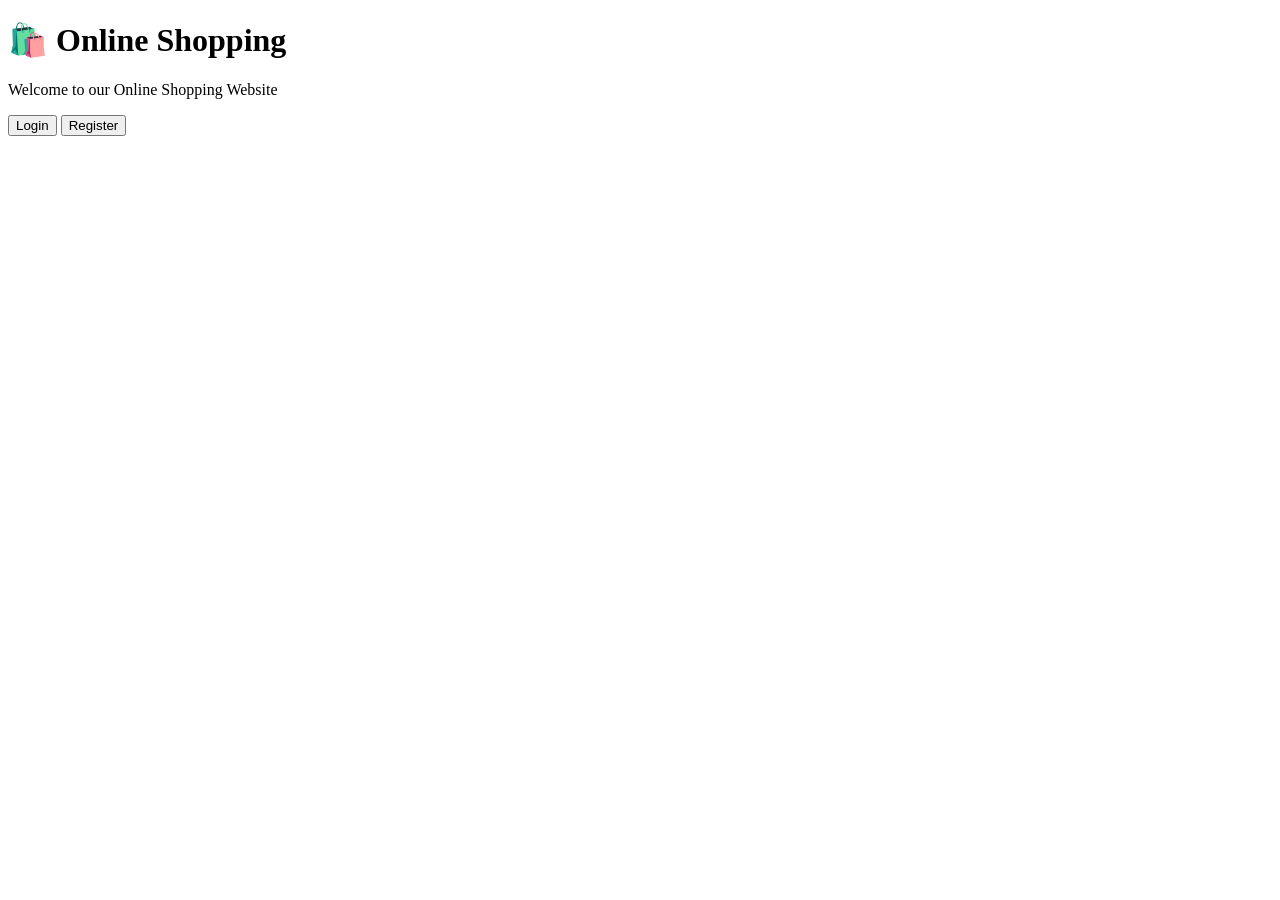
==== index.html @ efdbbde6 "Initial project setup" ====
<!DOCTYPE html>
<html>
<head>
    <title>Online Shopping</title>
</head>

<body>

    <h1>🛍️ Online Shopping</h1>

    <p>Welcome to our Online Shopping Website</p>

    <button>Login</button>
    <button>Register</button>

</body>
</html>
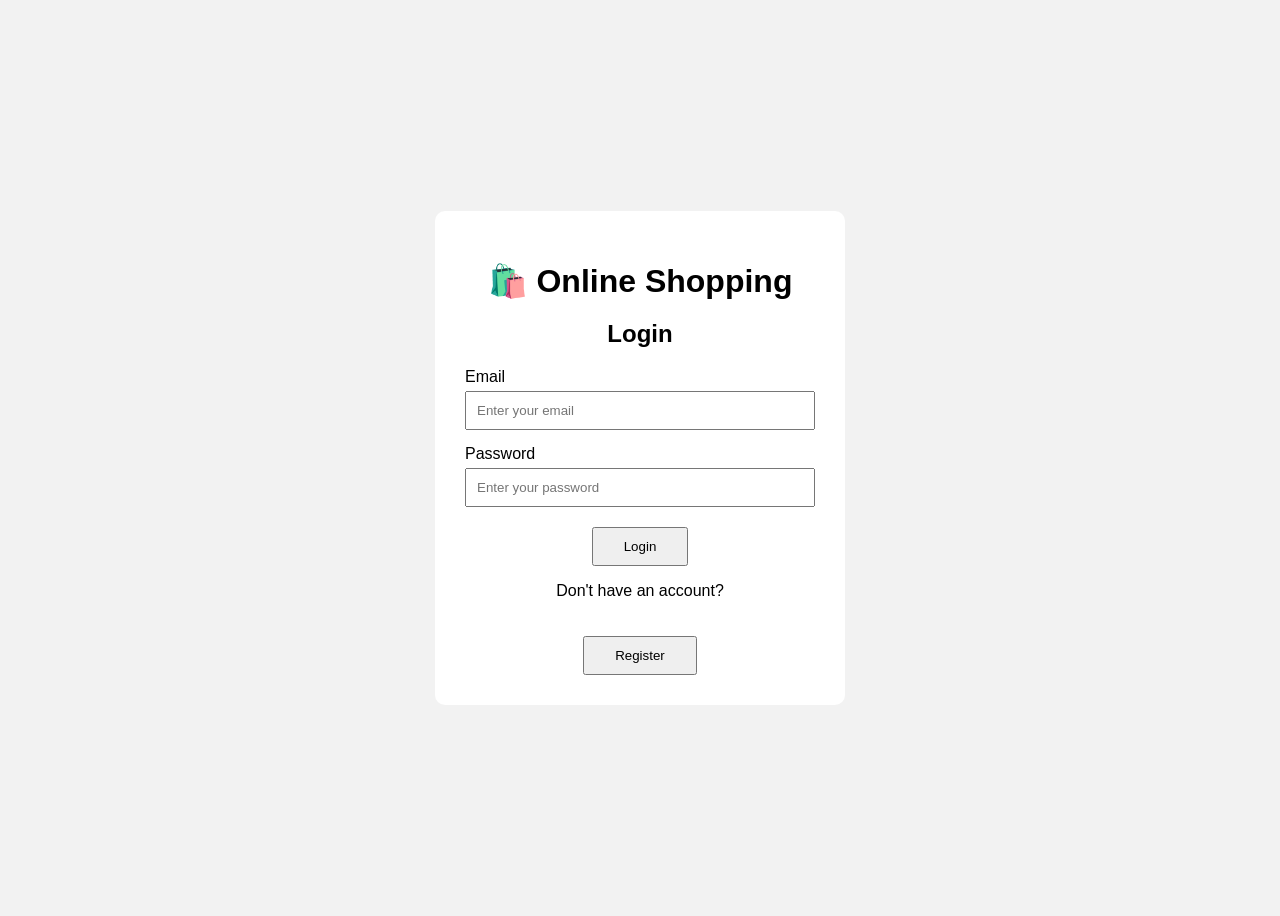
==== commit 0ab0cf19: "Create login page" ====
--- a/index.html
+++ b/index.html
@@ -1,17 +1,31 @@
 <!DOCTYPE html>
 <html>
 <head>
-    <title>Online Shopping</title>
+    <title>Online Shopping - Login</title>
+    <link rel="stylesheet" href="style.css">
 </head>
 
 <body>
 
-    <h1>🛍️ Online Shopping</h1>
+    <div class="login-container">
 
-    <p>Welcome to our Online Shopping Website</p>
+        <h1>🛍️ Online Shopping</h1>
+        <h2>Login</h2>
 
-    <button>Login</button>
-    <button>Register</button>
+        <form>
+            <label>Email</label>
+            <input type="email" placeholder="Enter your email">
+
+            <label>Password</label>
+            <input type="password" placeholder="Enter your password">
+
+            <button type="submit">Login</button>
+        </form>
+
+        <p>Don't have an account?</p>
+        <button class="register-btn">Register</button>
+
+    </div>
 
 </body>
 </html>
--- a/style.css
+++ b/style.css
@@ -0,0 +1,39 @@
+body {
+    font-family: Arial, sans-serif;
+    background-color: #f2f2f2;
+    display: flex;
+    justify-content: center;
+    align-items: center;
+    height: 100vh;
+}
+
+.login-container {
+    background-color: white;
+    padding: 30px;
+    width: 350px;
+    text-align: center;
+    border-radius: 10px;
+}
+
+h1 {
+    margin-bottom: 10px;
+}
+
+label {
+    display: block;
+    text-align: left;
+    margin-top: 15px;
+}
+
+input {
+    width: 100%;
+    padding: 10px;
+    margin-top: 5px;
+    box-sizing: border-box;
+}
+
+button {
+    margin-top: 20px;
+    padding: 10px 30px;
+    cursor: pointer;
+}
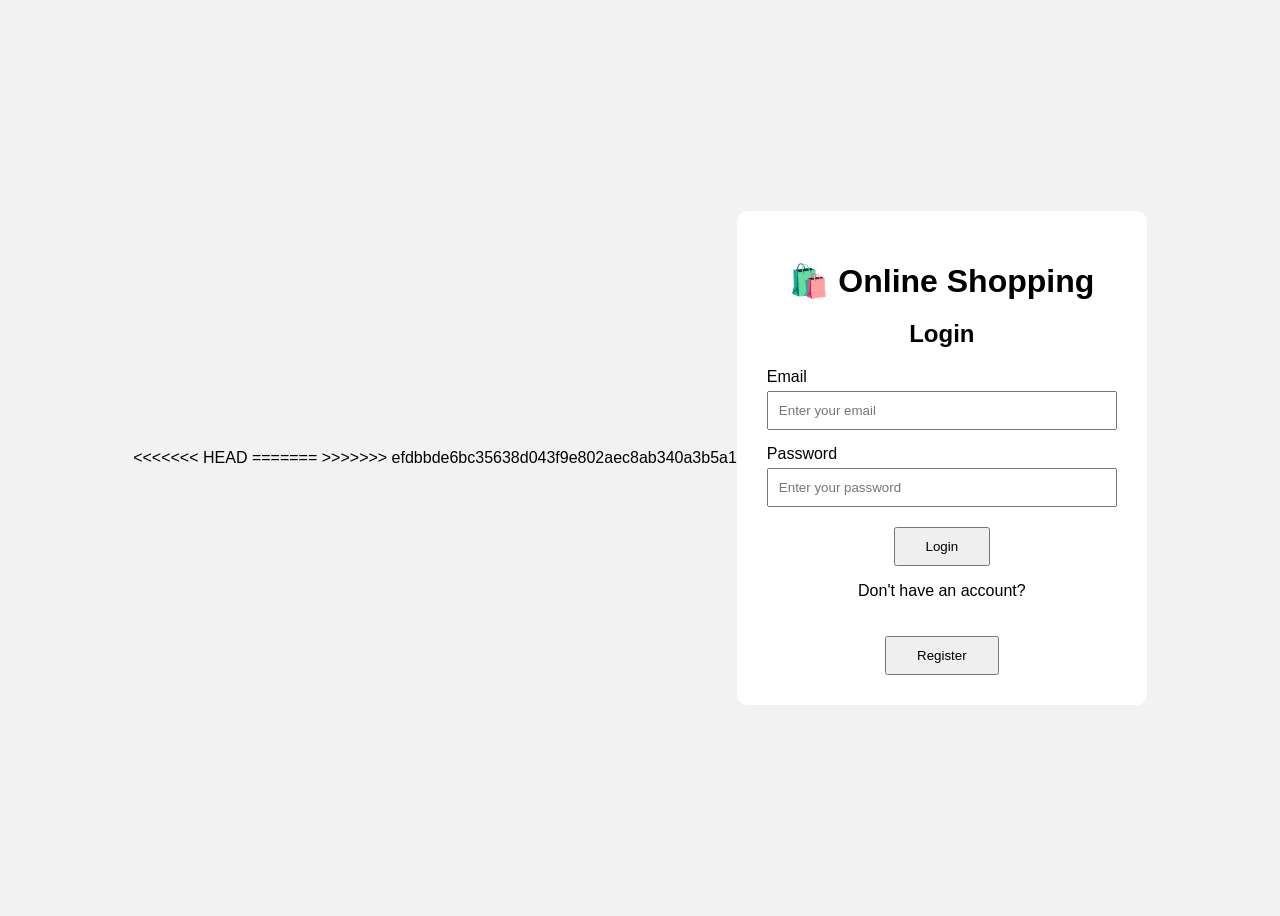
==== commit 0e888dfa: "Resolve merge conflict" ====
--- a/index.html
+++ b/index.html
@@ -1,8 +1,12 @@
 <!DOCTYPE html>
 <html>
 <head>
+<<<<<<< HEAD
     <title>Online Shopping - Login</title>
     <link rel="stylesheet" href="style.css">
+=======
+    <title>Online Shopping</title>
+>>>>>>> efdbbde6bc35638d043f9e802aec8ab340a3b5a1
 </head>
 
 <body>
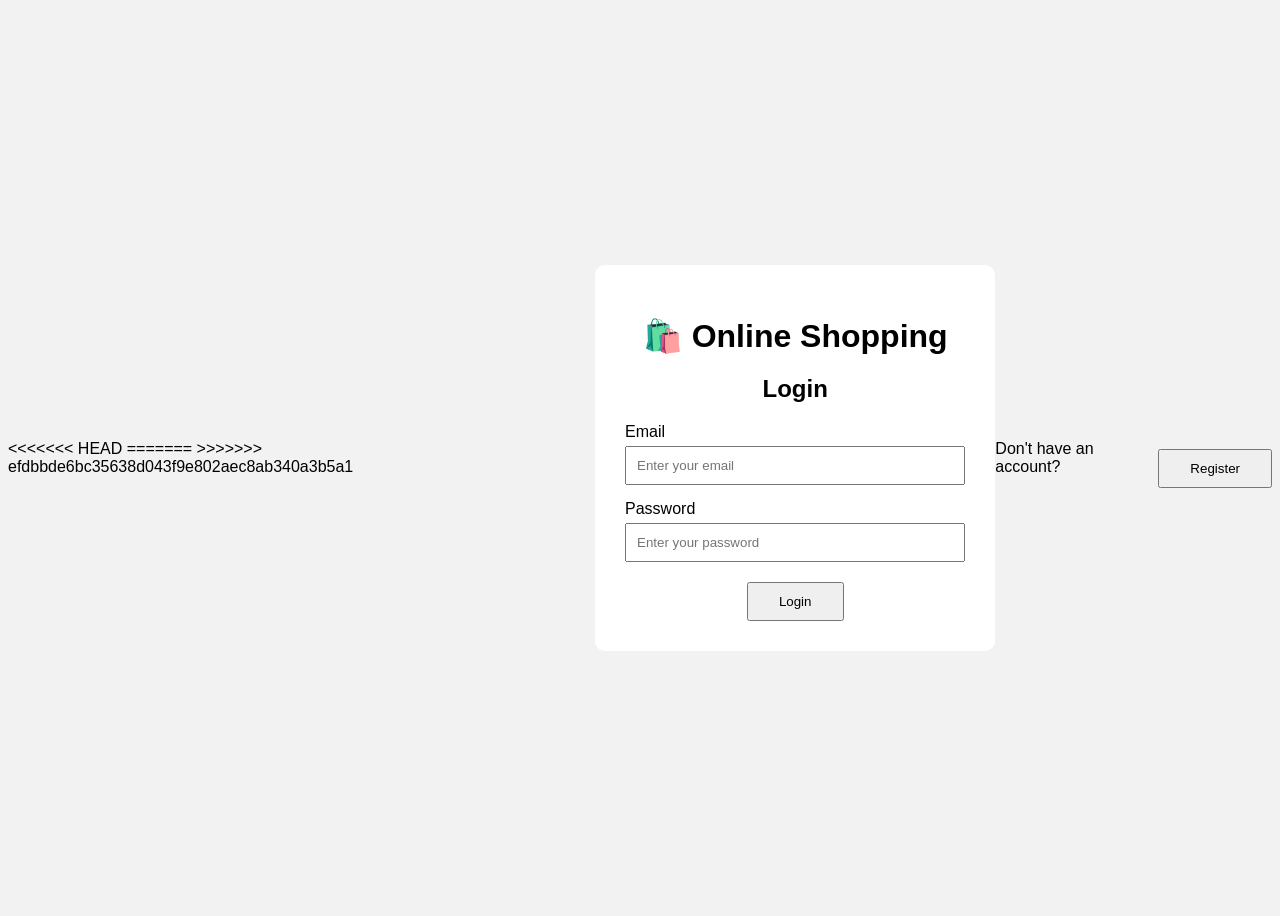
==== commit e6f6be71: "Updated Online Shopping app" ====
--- a/index.html
+++ b/index.html
@@ -16,15 +16,20 @@
         <h1>🛍️ Online Shopping</h1>
         <h2>Login</h2>
 
-        <form>
+        <form onsubmit="login(event)">
             <label>Email</label>
-            <input type="email" placeholder="Enter your email">
+            <input type="email" placeholder="Enter your email" required>
 
             <label>Password</label>
-            <input type="password" placeholder="Enter your password">
+            <input type="password" placeholder="Enter your password"required>
 
             <button type="submit">Login</button>
         </form>
+        </div>
+
+    <script src="script.js"></script>
+</body>
+</html>
 
         <p>Don't have an account?</p>
         <button class="register-btn">Register</button>
--- a/style.css
+++ b/style.css
@@ -36,4 +36,46 @@
     margin-top: 20px;
     padding: 10px 30px;
     cursor: pointer;
+}header {
+    background-color: #222;
+    color: white;
+    padding: 20px;
+    display: flex;
+    justify-content: space-between;
+    align-items: center;
+}
+
+nav a {
+    color: white;
+    text-decoration: none;
+    margin: 10px;
+}
+
+main {
+    text-align: center;
+    padding: 40px;
+}
+
+.products {
+    display: flex;
+    justify-content: center;
+    gap: 20px;
+    margin-top: 30px;
+}
+
+.product {
+    background-color: white;
+    padding: 20px;
+    width: 180px;
+    border-radius: 10px;
+    box-shadow: 0 0 10px #ccc;
+}
+
+.product button,
+main > button {
+    background-color: #222;
+    color: white;
+    border: none;
+    padding: 10px 20px;
+    cursor: pointer;
 }
